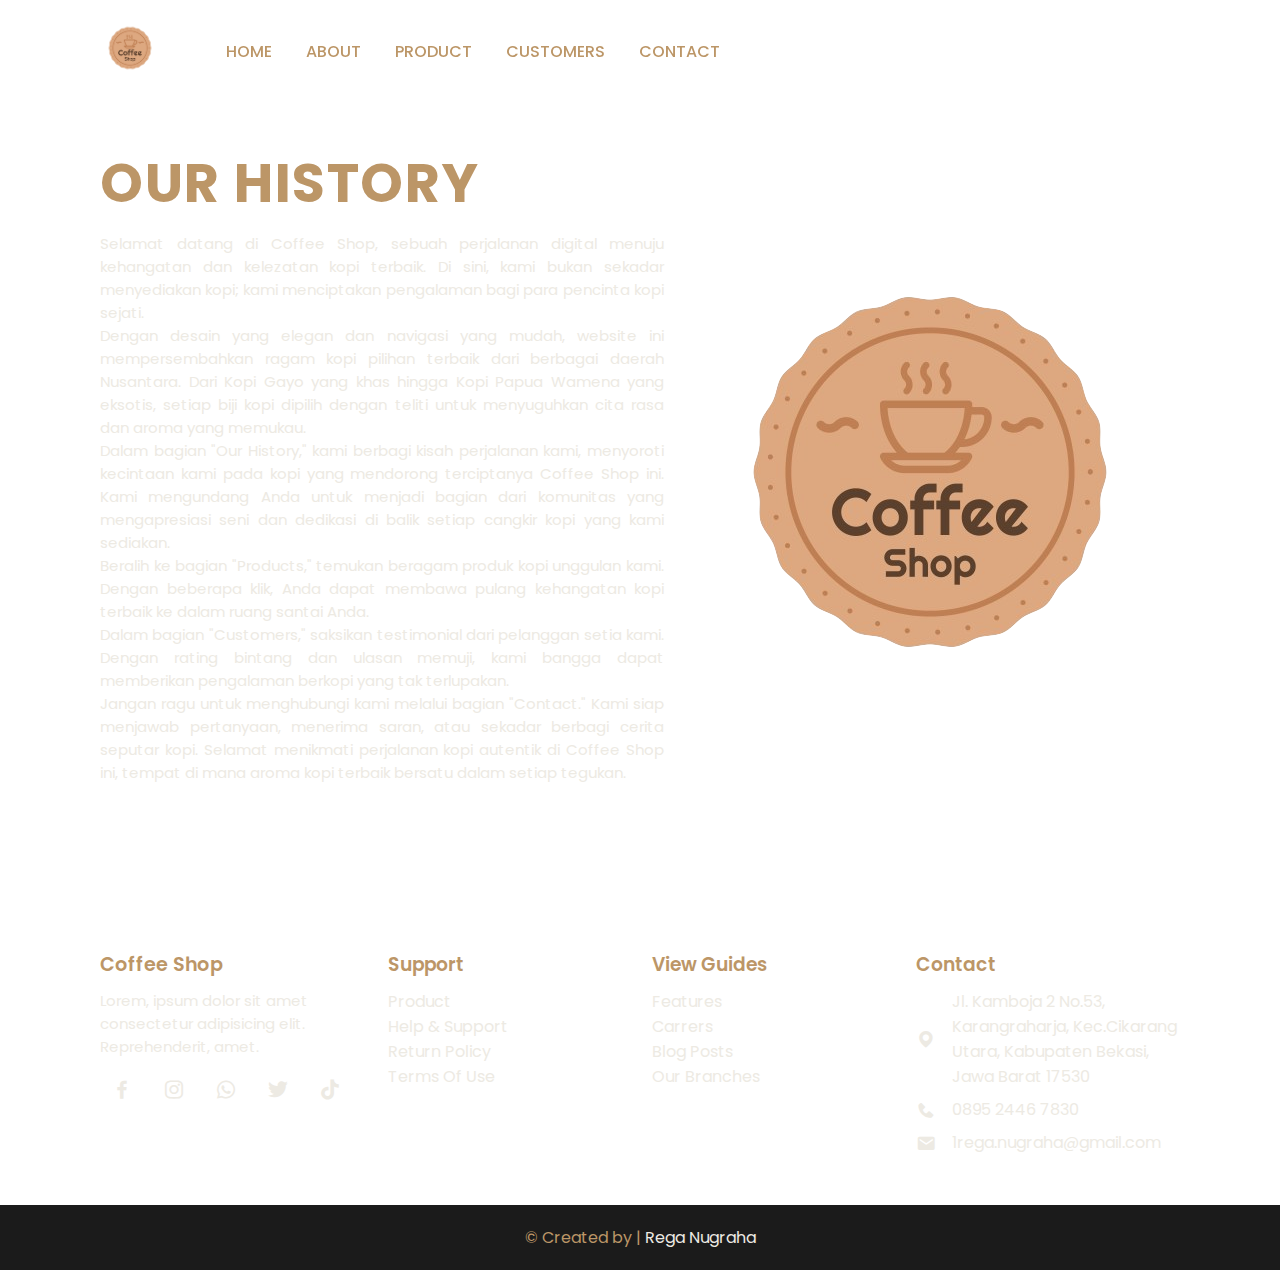
==== about.html @ dc1e8c3b "first commit" ====
<!DOCTYPE html>
<html lang="en">
  <head>
    <meta charset="utf-8">
    <meta name="viewport" content="width=device-width, initial-scale=1.0">
    <meta http-equiv="X-UA-Compatible" content="IE=edge">
    <title>Detail About | Coffee Shop</title>
    <link rel="icon" href="/assets/img/logo.png">

    <!-- Link To CSS -->
    <link rel="stylesheet" href="assets/css/about.css">
    <!-- Box Icons -->
    <link rel="stylesheet" href="https://unpkg.com/boxicons@latest/css/boxicons.min.css">

  </head>
  <body>
    
    <!-- Header Area -->
    <header>
        <a href="#" class="logo">
            <img src="/assets/img/logo.png" alt="logo brand">
        </a>
        <!-- Menu Icons -->
        <i class="bx bx-menu" id="menu-icon"></i>
        <!-- Navbar -->
        <ul class="navbar">
            <li><a href="index.html">Home</a></li>
            <li><a href="#">About</a></li>
            <li><a href="#">Product</a></li>
            <li><a href="#">Customers</a></li>            
            <li><a href="#contact">Contact</a></li>  
            <li><a href="login.html" class="btn" id="loginBtn">Login</a></li>  
            <li><a href="sign-in.html" class="btn" id="signInBtn">Sign-in</a></li>  
            
        </ul>
        
        <!-- Icons -->
        <div class="header-icon">
            <i class='bx bx-cart-alt'></i>
            <i class='bx bx-search' id="search-icon"></i>
        </div>

        <!-- Search Box -->
        <div class="search-box">
            <input type="search" name="" id="" placeholder="Search here........">
        </div>
    </header>

    <!-- Home Area (Start) -->
    <section class="home" id="home">
        <div class="home-text">
            <h1>OUR HISTORY</h1>
            <p>Selamat datang di Coffee Shop, sebuah perjalanan digital menuju kehangatan dan kelezatan kopi terbaik. Di sini, kami bukan sekadar menyediakan kopi; kami menciptakan pengalaman bagi para pencinta kopi sejati.<br> Dengan desain yang elegan dan navigasi yang mudah, website ini mempersembahkan ragam kopi pilihan terbaik dari berbagai daerah Nusantara. Dari Kopi Gayo yang khas hingga Kopi Papua Wamena yang eksotis, setiap biji kopi dipilih dengan teliti untuk menyuguhkan cita rasa dan aroma yang memukau.<br> Dalam bagian "Our History," kami berbagi kisah perjalanan kami, menyoroti kecintaan kami pada kopi yang mendorong terciptanya Coffee Shop ini. Kami mengundang Anda untuk menjadi bagian dari komunitas yang mengapresiasi seni dan dedikasi di balik setiap cangkir kopi yang kami sediakan.<br> Beralih ke bagian "Products," temukan beragam produk kopi unggulan kami. Dengan beberapa klik, Anda dapat membawa pulang kehangatan kopi terbaik ke dalam ruang santai Anda.<br> Dalam bagian "Customers," saksikan testimonial dari pelanggan setia kami. Dengan rating bintang dan ulasan memuji, kami bangga dapat memberikan pengalaman berkopi yang tak terlupakan.<br> Jangan ragu untuk menghubungi kami melalui bagian "Contact." Kami siap menjawab pertanyaan, menerima saran, atau sekadar berbagi cerita seputar kopi. Selamat menikmati perjalanan kopi autentik di Coffee Shop ini, tempat di mana aroma kopi terbaik bersatu dalam setiap tegukan.</p>
            
        </div>
        <div class="home-img">
            <img src="/assets/img/logo.png" alt="">
        </div>
    </section>
    <!-- Home Area (End) -->

    <!-- Footer Area (Start) -->
    <section class="footer" id="contact">
        <div class="footer-box">
            <h2>Coffee Shop</h2>
            <p>Lorem, ipsum dolor sit amet consectetur adipisicing elit. Reprehenderit, amet.</p>
            <div class="social">
                <a href="https://www.facebook.com/regasipangeranbiru?mibextid=ZbWKwL"><i class="bx bxl-facebook"></i></a>
                <a href="https://instagram.com/rega_ega?igshid=NGVhN2U2NjQ0Yg=="><i class="bx bxl-instagram"></i></a>
                <a href="https://wa.me/qr/BDI7DBAT5HL5H1"><i class="bx bxl-whatsapp"></i></a>
                <a href="#"><i class="bx bxl-twitter"></i></a>
                <a href="#"><i class="bx bxl-tiktok"></i></a>
            </div>
        </div>
        <div class="footer-box">
            <h3>Support</h3>
            <li><a href="#">Product</a></li>
            <li><a href="#">Help & Support</a></li>
            <li><a href="#">Return Policy</a></li>
            <li><a href="#">Terms Of Use</a></li>
        </div>
        <div class="footer-box">
            <h3>View Guides</h3>
            <li><a href="#">Features</a></li>
            <li><a href="#">Carrers</a></li>
            <li><a href="#">Blog Posts</a></li>
            <li><a href="#">Our Branches</a></li>
        </div>
        <div class="footer-box">
            <h3>Contact</h3>
            <div class="contact">
                <span><i class='bx bxs-map'></i>Jl. Kamboja 2 No.53, Karangraharja, Kec.Cikarang Utara, Kabupaten Bekasi, Jawa Barat 17530</span>
                <span><i class='bx bxs-phone'></i>0895 2446 7830</span>
                <span><i class='bx bxs-envelope'></i>1rega.nugraha@gmail.com</span>
            </div>
        </div>
    </section>
    <!-- Footer Area (End) -->

    <!-- Copyright Area -->
    <div class="copyright">
        <p>&#169; Created by | <a href="https://instagram.com/rega_ega?igshid=NGVhN2U2NjQ0Yg==" target="_blank">Rega Nugraha</a></p>
    </div>


    <!-- Link To js -->
    <script src="assets/js/main.js"></script>

  </body>
</html>
---- assets/css/about.css ----
/* Import Fonts Google */
@import url('https://fonts.googleapis.com/css2?family=Poppins:ital,wght@0,200;0,300;0,400;0,500;0,600;0,700;0,800;1,200;1,300;1,400;1,600;1,700&display=swap');

* {
    font-family: 'Poppins', sans-serif;
    margin: 0;
    padding: 0;
    box-sizing: border-box;
    scroll-padding-top: 4rem;
    scroll-behavior: smooth;
    list-style: none;
    text-decoration: none;
}

/* Variables */
:root {
    --main-color: #bc9667;
    --second-color: #edeae3;
    --text-color: #1b1b1b;
    --bg-color: #fff;
    --bg1-color: #607274;
    --bg2-color: #0f1418;
    --bg3-color: #343434;
    --bg4-color: #191919;
    --bg5-color: #FAEED1;
    
    /* Box Shadow */
    --box-shadow: 2px 2px 10px 4px rgb(14 55 54 / 15%);
}

section {
    padding: 50px 100px;
}
img {
    width: 100%;
}
body {
    background: url(/assets/img/bg-coffee-beans.jpg) center center no-repeat; /* digunakan apabila keadaan open with live server
    /* background: url(https://via.placeholder.com/1000); apabila digunakan pada saat stop live server */
    background-size: cover;
}
header {
    position: fixed;
    width: 100%;
    top: 0;
    right: 0;
    z-index: 1000;
    display: flex;
    justify-content: space-between;
    align-items: center;
    padding: 18px 100px;
    transition: 0.5s linear;
}
header .shadow {
    background: var(--bg-color);
    box-shadow: var(--box-shadow);
}
.logo {
    order: -1;
}
.logo img {
    width: 60px;
}
.navbar {
    display: flex;
}
.navbar a {
    padding: 8px 17px;
    color: var(--main-color);
    font-size: 1rem;
    text-transform: uppercase;
    font-weight: 500;
}
.navbar a:hover {
    background: var(--bg5-color);
    border-radius: 0.2rem;
    transition: 0.2 all linear;
}

#loginBtn {
    margin-left: 150px;
    color: var(--bg-color);
    background: transparent;
}

#signInBtn {
    margin-left: 10px;
    color: var(--bg-color);
    background: transparent;
}

#loginBtn:hover {
    background: var(--main-color);
}
#signInBtn:hover {
    background: var(--main-color);
}

/*  */
.header-icon {
    font-size: 22px;
    cursor: pointer;
    z-index: 10000;
    display: flex;
    column-gap: 0.8rem;
    order: 1;
}
.header-icon .bx {
    color: var(--bg-color);
}
.header-icon .bx:hover {
    color: var(--main-color);
}

#menu-icon {
    color: var(--bg-color);
    font-size: 24px;
    z-index: 100001;
    cursor: pointer;
    display: none;
}
.search-box {
    position: absolute;
    top: -100%;
    left: 50%;
    transform: translate(-50%);
    background: var(--bg-color);
    width: 100%;
    z-index: 1002;
}
.search-box.active {
    top: 110%;
    box-shadow: var(--box-shadow);
    transition: 0.2s all linear;
}
.search-box input {
    padding: 20px;
    border: none;
    outline: none;
    width: 100%;
    font-size: 1rem;
    color: var(--main-color);
}
.search-box input::placeholder {
    font-size: 1rem;
    font-weight: 500;
}

/* Home */
.home {
    width: 100%;
    min-height: 100vh;
    display: grid;
    grid-template-columns: repeat(auto-fit,minmax(17rem, auto));
    align-items: center;
    gap: 1rem;
    padding-top: 100px;
}
.home-text h1 {
    font-size: 3.4rem;
    color: var(--main-color);
    text-transform: uppercase;
    letter-spacing: 1.5px;
}
.home-text p {
    font-size: 0.938rem;
    color: var(--second-color);
    margin: 0.5rem 0 1.4rem;
    text-align: justify;
}
.btn {
    padding: 10px 40px;
    border-radius: 0.3rem;
    background: var(--main-color);
    color: var(--bg-color);
    font-weight: 500;
}
.btn:hover {
    background: #8a6f4d;
}

/* Footer CSS */
.footer {
    display: grid;
    grid-template-columns: repeat(auto-fit, minmax(240px, auto));
    gap: 1.5rem;
}
.footer-box h2 {
    font-size: 1.2rem;
    font-weight: 600;
    margin-bottom: 10px;
    color: var(--main-color);
}
.footer-box p {
    font-size: 0.938rem;
    margin-bottom: 10px;
    color: var(--second-color);
}
.social {
    display: flex;
    align-items: center;
    column-gap: 0.5rem;
}
.social a .bx {
    font-size: 24px;
    color: var(--second-color);
    padding: 10px;
    background: url(/assets/img/bg-coffee-beans.jpg); /* digunakan apabila keadaan open with live server
    /* background: url(https://via.placeholder.com/1000); apabila digunakan pada saat stop live server */
    background-size: cover;
    border-radius: 0.2rem;
}
.social a .bx:hover {
    background: var(--second-color);
    color: var(--main-color);
}
.footer-box h3 {
    font-weight: 600;
    margin-bottom: 10px;
    color: var(--main-color);
}
.footer-box li a {
    color: var(--second-color);
}
.footer-box li a:hover {
    color: var(--main-color);
}

/* Contact Area */
.contact {
    display: flex;
    flex-direction: column;
    row-gap: 0.5rem;
}
.contact span {
    display: flex;
    align-items: center;
    color: var(--second-color);
}
.contact i {
    font-size: 20px;
    margin-right: 1rem;
    color: var(--second-color);
}

/* Copyright CSS */
.copyright p {
    color: var(--main-color);
}

.copyright {
    padding: 20px;
    text-align: center;
    background: var(--text-color);
}

.copyright a {
    color: var(--second-color);
}

.copyright a:hover {
    background: var(--main-color);
}

/* Responsif */
@media (max-width: 1058px){
    header {
        padding: 16px 60px;
    }
    section {
        padding: 50px 60px;
    }
    .home-text h1 {
        font-size: 2.4rem;
    }
}

@media (max-width: 991px){
    header {
        padding: 16px 4%;
    }
    section {
        padding: 50px 4%;
    }
    .home-text h1 {
        font-size: 2rem;
    }
}

@media (max-width: 768px){
    header {
        padding: 12px 4%;
    }
    #menu-icon {
        display: initial;
    }
    .navbar {
        position: absolute;
        top: 0;
        left: 0;
        right: 0;
        display: flex;
        flex-direction: column;
        background: var(--second-color);
        padding: 20px;
        transition: 0.3s;
        text-align: center;
        z-index: 1001;
    }
    .navbar a {
        color: var(--text-color);
        padding: 10px 0;
    }
    .navbar a:hover {
        color: var(--bg-color);
    }
    .navbar .active {
        top: 100%;
    }
    #menu-icon {
        display: none;
    }
    .navbar:not(.active){
        transition: none;
    }
    .about {
        align-items: center;
    }
}
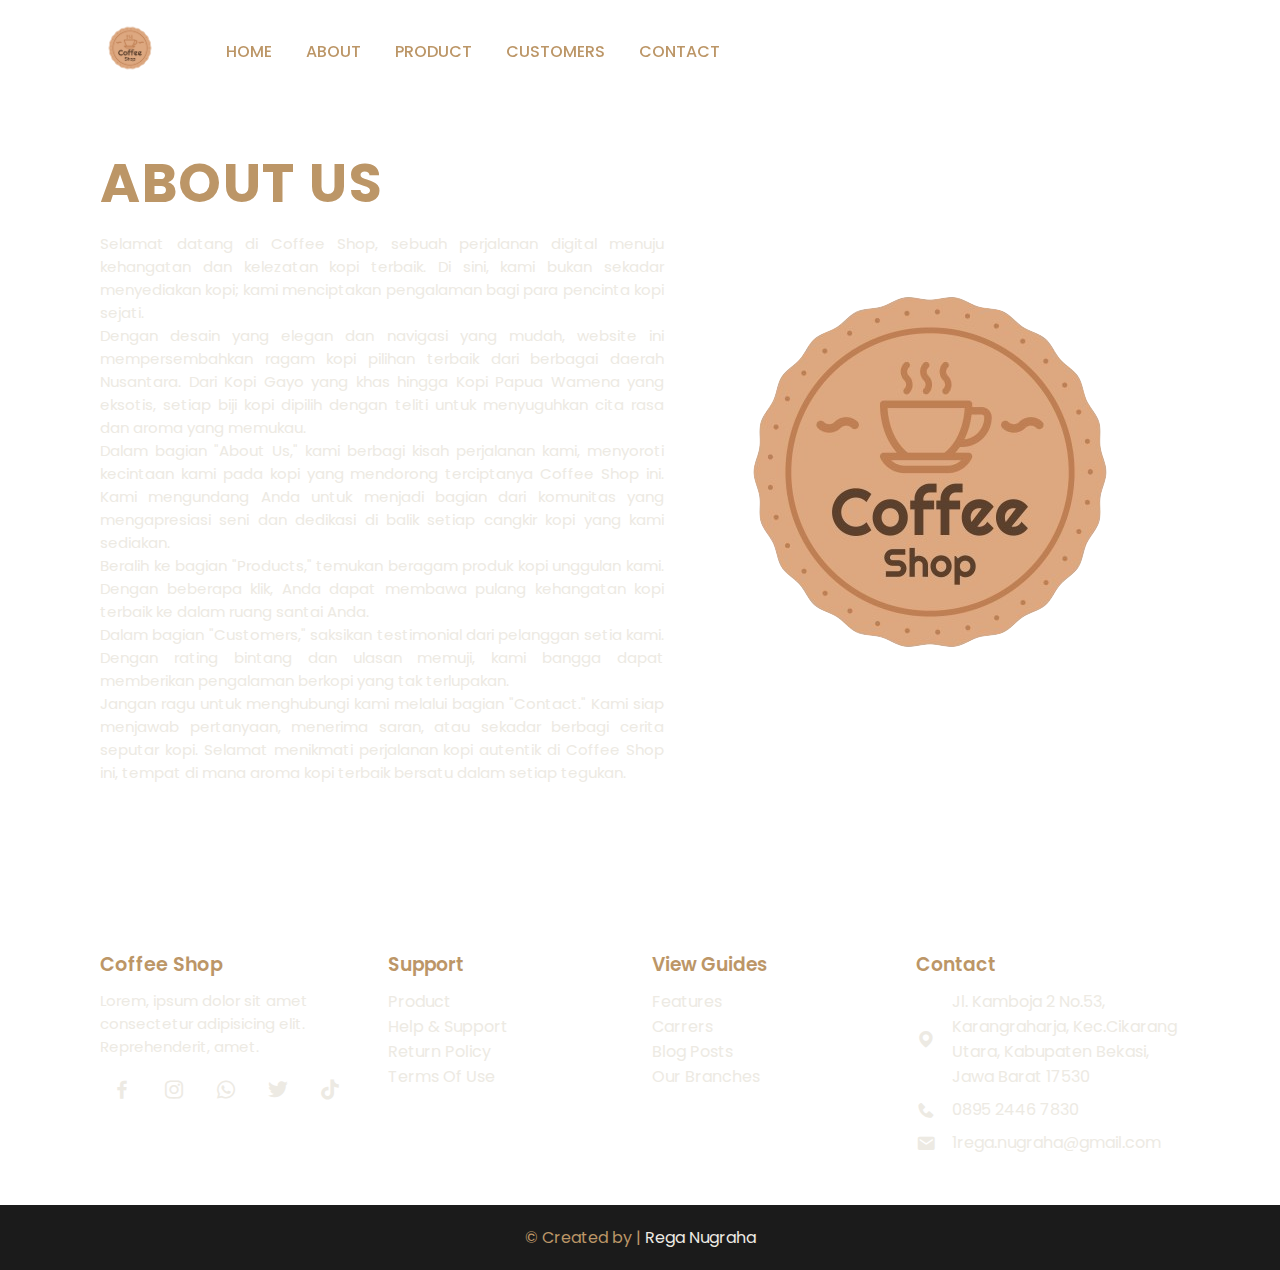
==== commit 1341a22b: "first commit" ====
--- a/about.html
+++ b/about.html
@@ -49,8 +49,8 @@
     <!-- Home Area (Start) -->
     <section class="home" id="home">
         <div class="home-text">
-            <h1>OUR HISTORY</h1>
-            <p>Selamat datang di Coffee Shop, sebuah perjalanan digital menuju kehangatan dan kelezatan kopi terbaik. Di sini, kami bukan sekadar menyediakan kopi; kami menciptakan pengalaman bagi para pencinta kopi sejati.<br> Dengan desain yang elegan dan navigasi yang mudah, website ini mempersembahkan ragam kopi pilihan terbaik dari berbagai daerah Nusantara. Dari Kopi Gayo yang khas hingga Kopi Papua Wamena yang eksotis, setiap biji kopi dipilih dengan teliti untuk menyuguhkan cita rasa dan aroma yang memukau.<br> Dalam bagian "Our History," kami berbagi kisah perjalanan kami, menyoroti kecintaan kami pada kopi yang mendorong terciptanya Coffee Shop ini. Kami mengundang Anda untuk menjadi bagian dari komunitas yang mengapresiasi seni dan dedikasi di balik setiap cangkir kopi yang kami sediakan.<br> Beralih ke bagian "Products," temukan beragam produk kopi unggulan kami. Dengan beberapa klik, Anda dapat membawa pulang kehangatan kopi terbaik ke dalam ruang santai Anda.<br> Dalam bagian "Customers," saksikan testimonial dari pelanggan setia kami. Dengan rating bintang dan ulasan memuji, kami bangga dapat memberikan pengalaman berkopi yang tak terlupakan.<br> Jangan ragu untuk menghubungi kami melalui bagian "Contact." Kami siap menjawab pertanyaan, menerima saran, atau sekadar berbagi cerita seputar kopi. Selamat menikmati perjalanan kopi autentik di Coffee Shop ini, tempat di mana aroma kopi terbaik bersatu dalam setiap tegukan.</p>
+            <h1>About Us</h1>
+            <p>Selamat datang di Coffee Shop, sebuah perjalanan digital menuju kehangatan dan kelezatan kopi terbaik. Di sini, kami bukan sekadar menyediakan kopi; kami menciptakan pengalaman bagi para pencinta kopi sejati.<br> Dengan desain yang elegan dan navigasi yang mudah, website ini mempersembahkan ragam kopi pilihan terbaik dari berbagai daerah Nusantara. Dari Kopi Gayo yang khas hingga Kopi Papua Wamena yang eksotis, setiap biji kopi dipilih dengan teliti untuk menyuguhkan cita rasa dan aroma yang memukau.<br> Dalam bagian "About Us," kami berbagi kisah perjalanan kami, menyoroti kecintaan kami pada kopi yang mendorong terciptanya Coffee Shop ini. Kami mengundang Anda untuk menjadi bagian dari komunitas yang mengapresiasi seni dan dedikasi di balik setiap cangkir kopi yang kami sediakan.<br> Beralih ke bagian "Products," temukan beragam produk kopi unggulan kami. Dengan beberapa klik, Anda dapat membawa pulang kehangatan kopi terbaik ke dalam ruang santai Anda.<br> Dalam bagian "Customers," saksikan testimonial dari pelanggan setia kami. Dengan rating bintang dan ulasan memuji, kami bangga dapat memberikan pengalaman berkopi yang tak terlupakan.<br> Jangan ragu untuk menghubungi kami melalui bagian "Contact." Kami siap menjawab pertanyaan, menerima saran, atau sekadar berbagi cerita seputar kopi. Selamat menikmati perjalanan kopi autentik di Coffee Shop ini, tempat di mana aroma kopi terbaik bersatu dalam setiap tegukan.</p>
             
         </div>
         <div class="home-img">
--- a/assets/css/about.css
+++ b/assets/css/about.css
@@ -35,9 +35,13 @@
     width: 100%;
 }
 body {
-    background: url(/assets/img/bg-coffee-beans.jpg) center center no-repeat; /* digunakan apabila keadaan open with live server
-    /* background: url(https://via.placeholder.com/1000); apabila digunakan pada saat stop live server */
+    background: url(/assets/img/bg-coffee-beans.jpg); /* digunakan apabila keadaan open with live server */
+    background-repeat: no-repeat;
     background-size: cover;
+    background-position: center;
+    background-attachment: fixed;
+   /* background: url(https://via.placeholder.com/1000); apabila digunakan pada saat stop live server */
+    background-size: cover; */
 }
 header {
     position: fixed;
